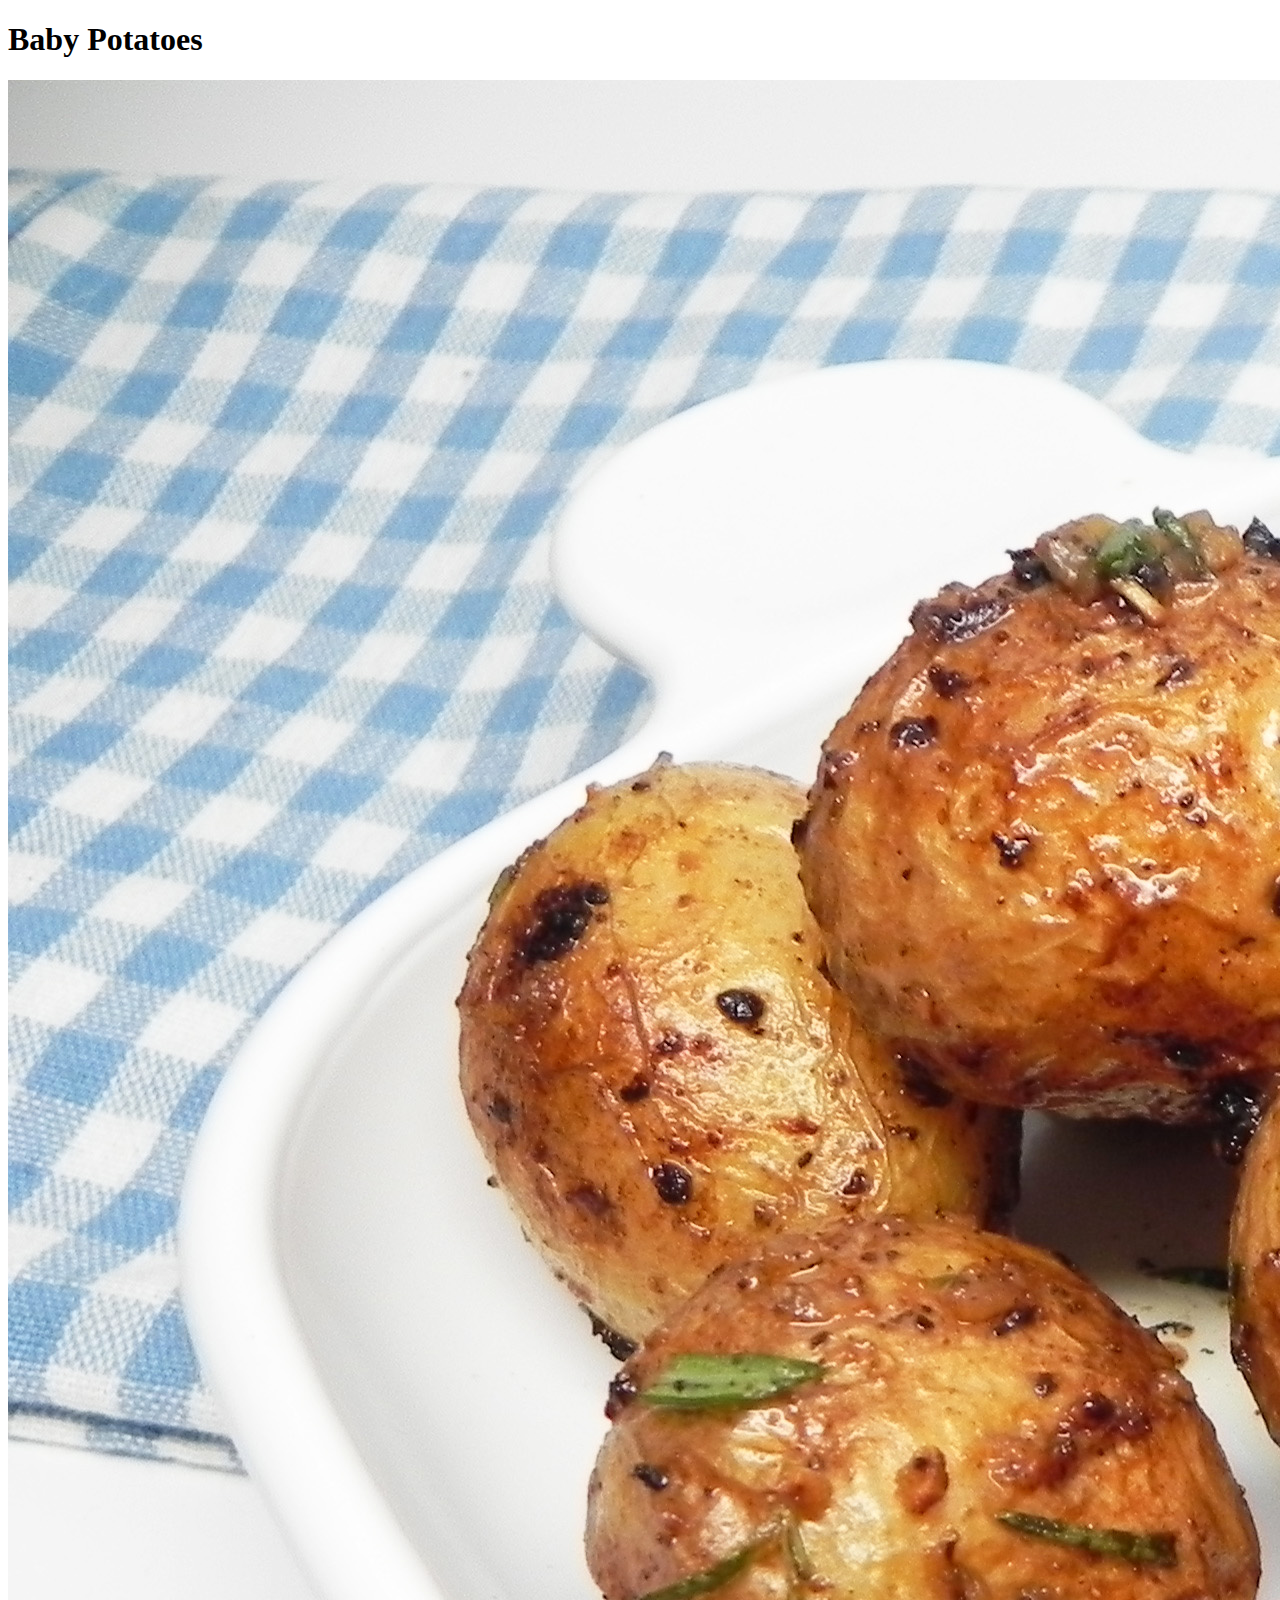
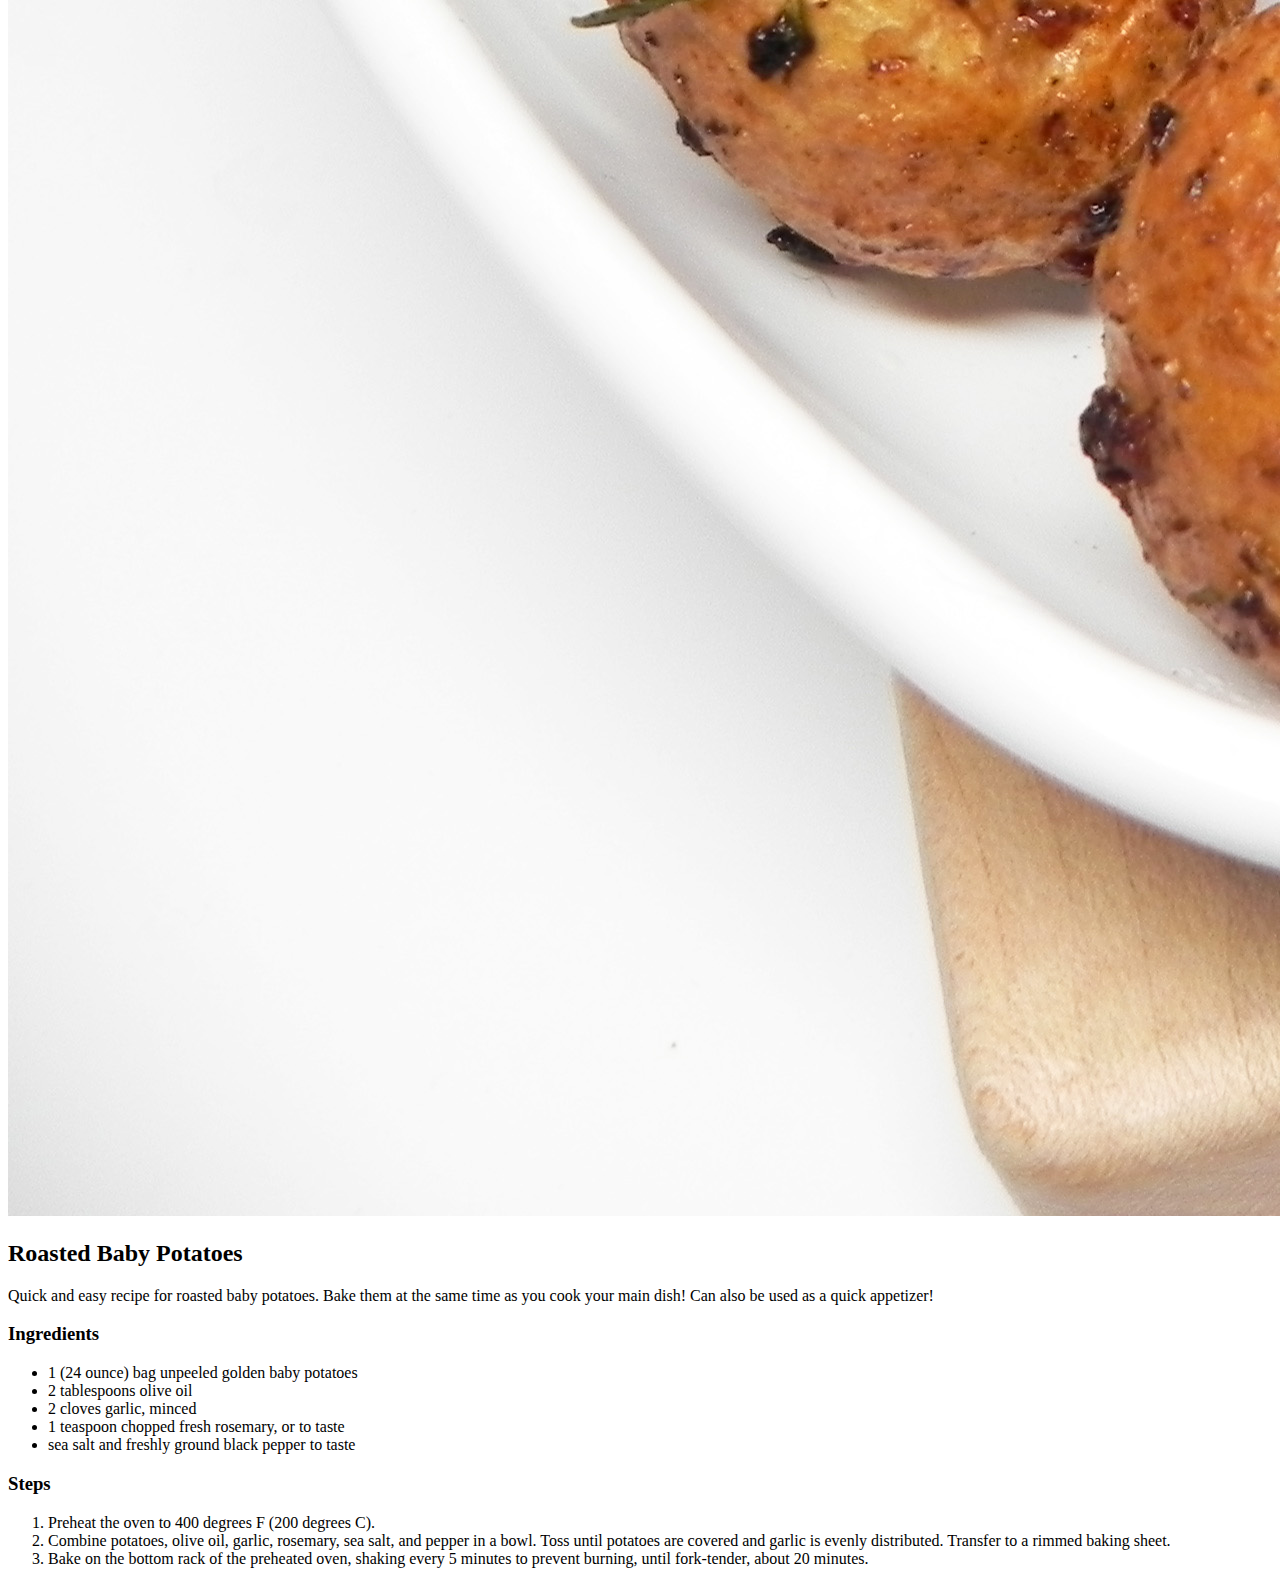
==== recipes/baby-potatoes.html @ 3552abb1 "a commit" ====
<!DOCTYPE html>
<hmtl>
    <head>
        <title>Recipe Page</title>
        <meta charset="utf-8">
    </head>

    <body>
        <h1>Baby Potatoes</h1>

        <img src="../images/babypotatoes.jpeg" alt="Plate of crispy roasted baby potatoes">

        <h2>Roasted Baby Potatoes</h2>

        <p>Quick and easy recipe for roasted baby potatoes.
            Bake them at the same time as you cook your main dish!
            Can also be used as a quick appetizer!</p>

        <h3>Ingredients</h3>

        <ul>
            <li>1 (24 ounce) bag unpeeled golden baby potatoes</li>
            <li>2 tablespoons olive oil</li>
            <li>2 cloves garlic, minced</li>
            <li>1 teaspoon chopped fresh rosemary, or to taste</li>
            <li>sea salt and freshly ground black pepper to taste</li>
        </ul>

        <h3>Steps</h3>

        <ol>
            <li>Preheat the oven to 400 degrees F (200 degrees C).</li>
            <li>Combine potatoes, olive oil, garlic, rosemary, sea salt, 
                and pepper in a bowl. Toss until potatoes are covered 
                and garlic is evenly distributed. Transfer to a rimmed baking sheet.</li>
            <li>Bake on the bottom rack of the preheated oven, 
                shaking every 5 minutes to prevent burning, 
                until fork-tender, about 20 minutes.</li>
        </ol>
    </body>
</hmtl>
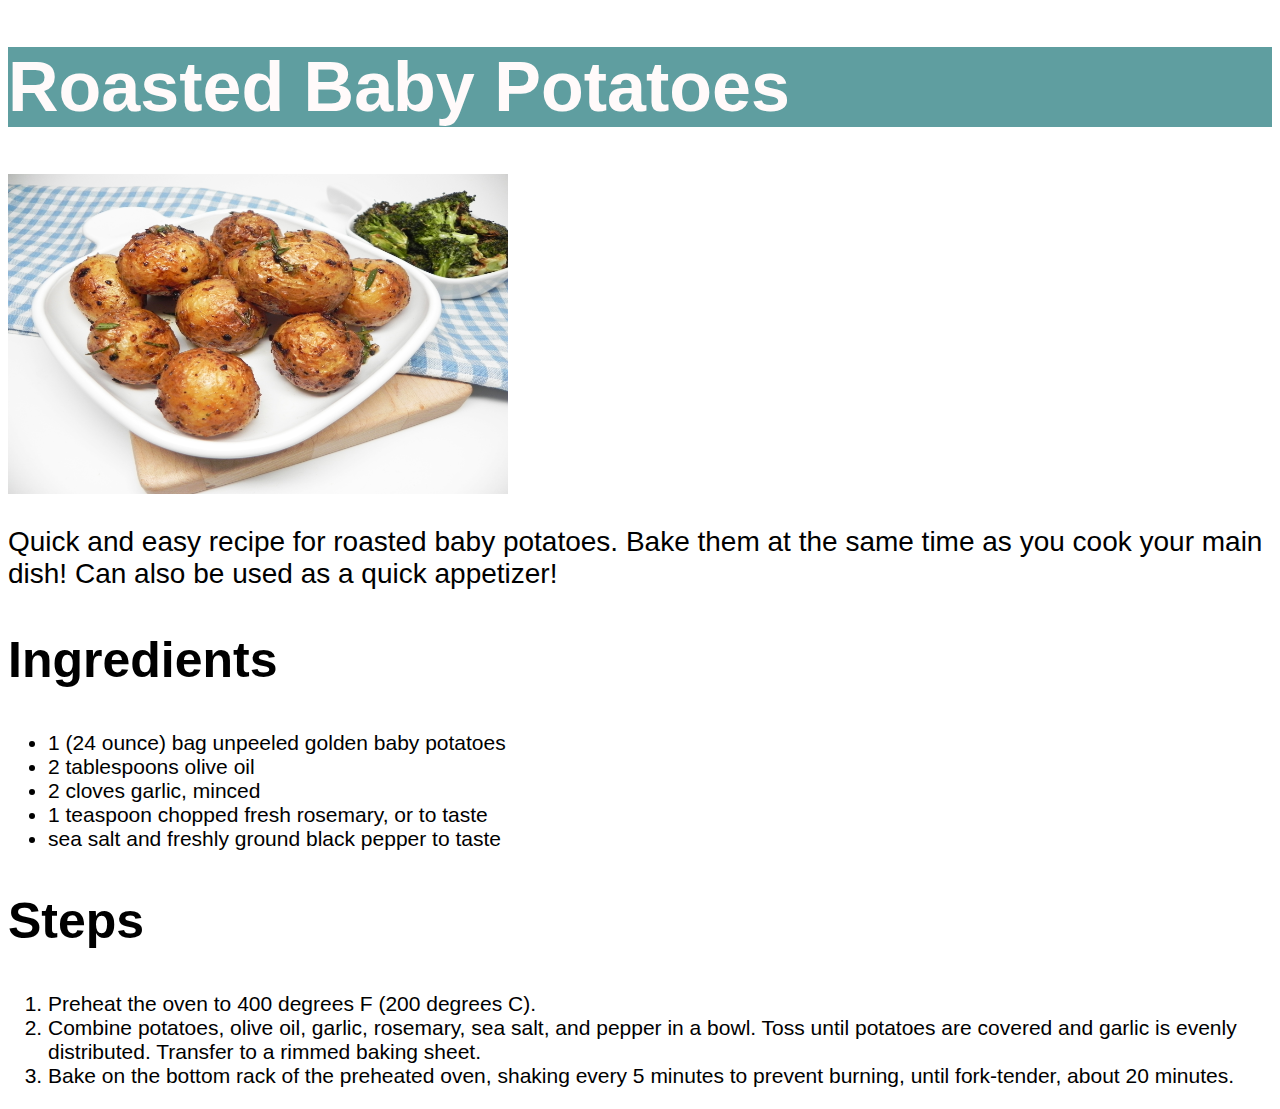
==== commit 1a11ccde: "Updated index/recipe pages. Added style.css." ====
--- a/recipes/baby-potatoes.html
+++ b/recipes/baby-potatoes.html
@@ -3,20 +3,21 @@
     <head>
         <title>Recipe Page</title>
         <meta charset="utf-8">
+        <link rel="stylesheet" href="style.css">
     </head>
 
     <body>
-        <h1>Baby Potatoes</h1>
+        <h1 id="pagehead">Roasted Baby Potatoes</h1>
 
-        <img src="../images/babypotatoes.jpeg" alt="Plate of crispy roasted baby potatoes">
+        <img class="sized" src="../images/babypotatoes.jpeg" alt="Plate of crispy roasted baby potatoes">
 
-        <h2>Roasted Baby Potatoes</h2>
 
-        <p>Quick and easy recipe for roasted baby potatoes.
+        <p class="black28">Quick and easy recipe for roasted baby potatoes.
             Bake them at the same time as you cook your main dish!
             Can also be used as a quick appetizer!</p>
 
-        <h3>Ingredients</h3>
+        <div>
+        <h2 id="subhead">Ingredients</h2>
 
         <ul>
             <li>1 (24 ounce) bag unpeeled golden baby potatoes</li>
@@ -26,7 +27,7 @@
             <li>sea salt and freshly ground black pepper to taste</li>
         </ul>
 
-        <h3>Steps</h3>
+        <h2 id="subhead">Steps</h2>
 
         <ol>
             <li>Preheat the oven to 400 degrees F (200 degrees C).</li>
@@ -37,5 +38,6 @@
                 shaking every 5 minutes to prevent burning, 
                 until fork-tender, about 20 minutes.</li>
         </ol>
+        </div>
     </body>
 </hmtl>--- a/recipes/style.css
+++ b/recipes/style.css
@@ -0,0 +1,29 @@
+#pagehead{
+    background-color: cadetblue;
+    color: snow;
+    font-weight: bold;
+    font-family: Arial, Helvetica, sans-serif;
+    font-size: 70px;
+}    
+
+.sized{width: 500px;
+    height: 320px;
+}
+
+.black28{
+    color: black;
+    font-family: Arial, Helvetica, sans-serif;
+    font-size: 28px;
+}
+
+#subhead{
+    color: black;
+    font-family: Arial, Helvetica, sans-serif;
+    font-size: 50px;
+}
+
+div{
+    color: black;
+    font-family: Arial, Helvetica, sans-serif;
+    font-size: 21px;
+}